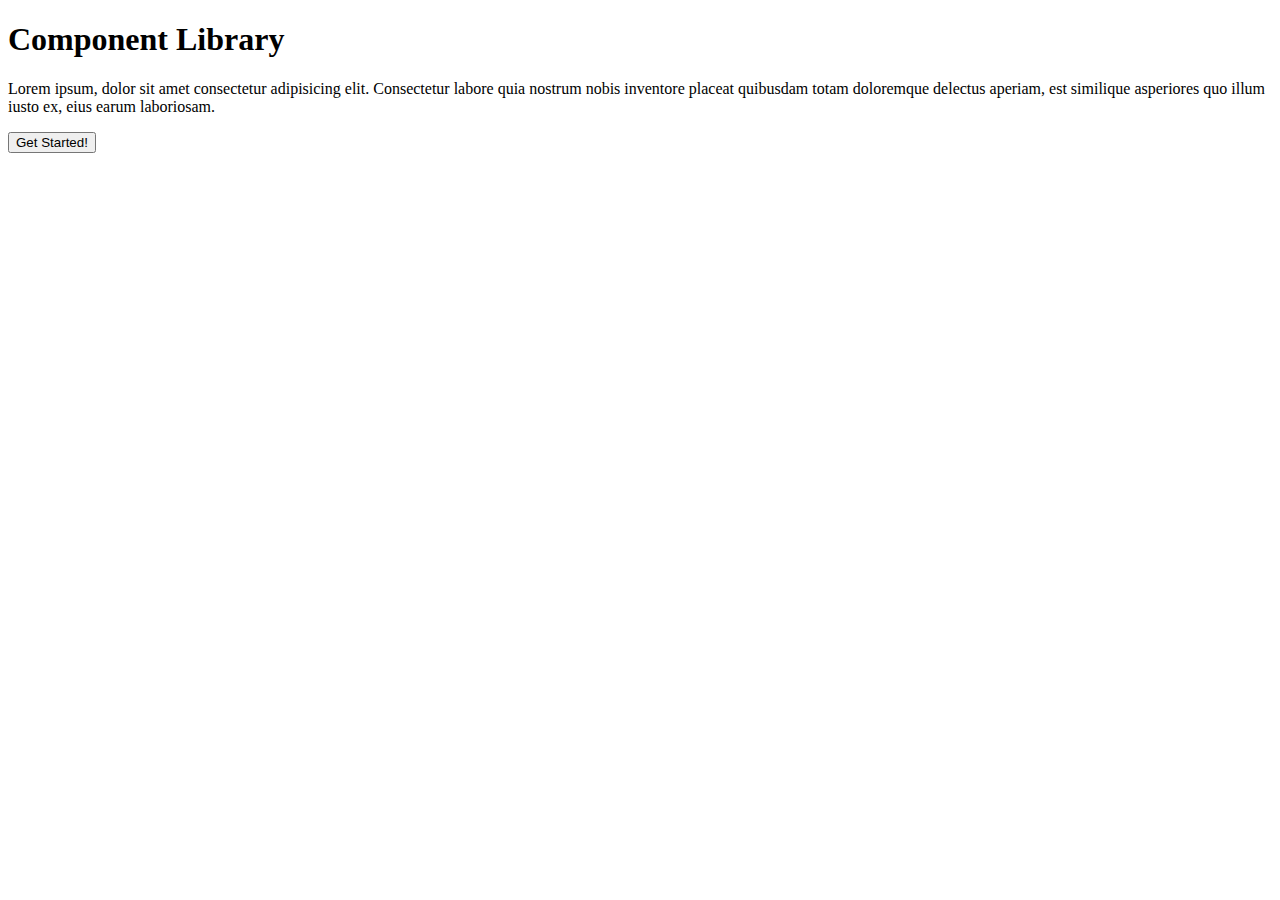
==== headers/header.html @ fa681f1d "Feat : Added Banner to Component Library" ====
<!DOCTYPE html>
<html lang="en">

    <head>
        <meta charset="UTF-8">
        <meta http-equiv="X-UA-Compatible" content="IE=edge">
        <meta name="viewport" content="width=device-width, initial-scale=1.0">
        <link rel="stylesheet" href="style.css">
        <title>Component Library</title>
    </head>

    <body>

        <!-- Banner -->
        <div>
            <div class="banner">
            </div>
            <div class="banner-content">
                <h1>Component Library</h1>
                <p>Lorem ipsum, dolor sit amet consectetur adipisicing elit. Consectetur labore quia nostrum nobis
                    inventore placeat quibusdam totam doloremque delectus aperiam, est similique asperiores quo illum
                    iusto ex, eius earum laboriosam.</p>
                <button class="get-started"> Get Started!</button>
            </div>

        </div>

    </body>

</html>
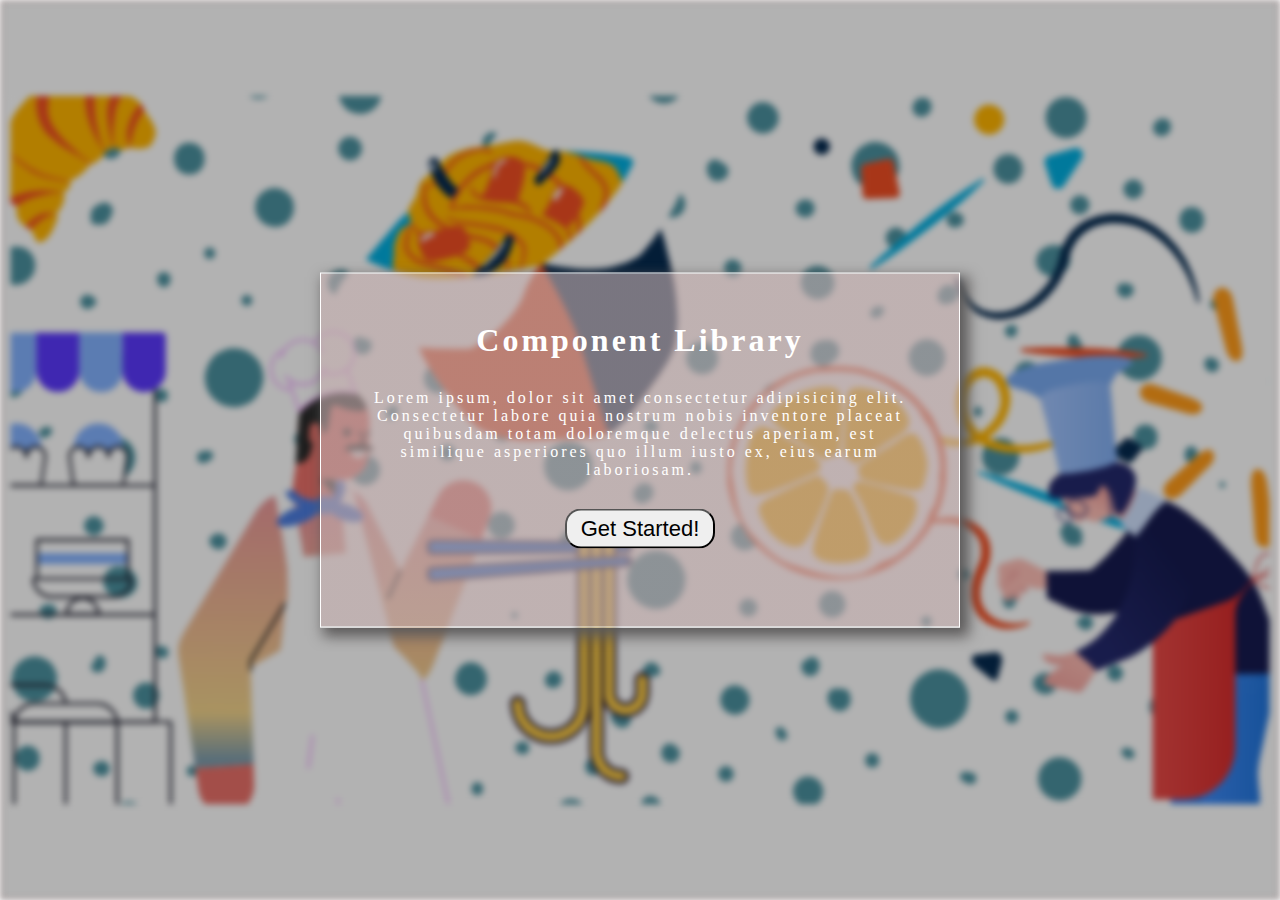
==== commit 090f2289: "Feat : Added Buttons" ====
--- a/headers/header.html
+++ b/headers/header.html
@@ -1,30 +1,28 @@
 <!DOCTYPE html>
 <html lang="en">
 
-    <head>
-        <meta charset="UTF-8">
-        <meta http-equiv="X-UA-Compatible" content="IE=edge">
-        <meta name="viewport" content="width=device-width, initial-scale=1.0">
-        <link rel="stylesheet" href="style.css">
-        <title>Component Library</title>
-    </head>
+<head>
+    <meta charset="UTF-8">
+    <meta http-equiv="X-UA-Compatible" content="IE=edge">
+    <meta name="viewport" content="width=device-width, initial-scale=1.0">
+    <link rel="stylesheet" href="header-style.css">
+    <title>Component Library</title>
+</head>
 
-    <body>
+<body>
 
-        <!-- Banner -->
-        <div>
-            <div class="banner">
-            </div>
-            <div class="banner-content">
-                <h1>Component Library</h1>
-                <p>Lorem ipsum, dolor sit amet consectetur adipisicing elit. Consectetur labore quia nostrum nobis
-                    inventore placeat quibusdam totam doloremque delectus aperiam, est similique asperiores quo illum
-                    iusto ex, eius earum laboriosam.</p>
-                <button class="get-started"> Get Started!</button>
-            </div>
-
+    <!-- Banner -->
+    <div>
+        <div class="banner">
+        </div>
+        <div class="banner-content">
+            <h1>Component Library</h1>
+            <p>Lorem ipsum, dolor sit amet consectetur adipisicing elit. Consectetur labore quia nostrum nobis inventore placeat quibusdam totam doloremque delectus aperiam, est similique asperiores quo illum iusto ex, eius earum laboriosam.</p>
+            <button class="get-started"> Get Started!</button>
         </div>
 
-    </body>
+    </div>
+
+</body>
 
 </html>--- a/headers/header-style.css
+++ b/headers/header-style.css
@@ -0,0 +1,43 @@
+*,
+::after,
+::before{
+    padding:0;
+    margin:0;
+    box-sizing: border-box;
+}
+.banner{
+    width: 100%;
+    height:100vh;
+    border:2px solid rgb(156, 140, 140);
+    background:linear-gradient(rgba(0,0,0,0.3), rgba(0,0,0,0.3)),url("../images/banner.png");
+    background-repeat: no-repeat;
+    filter: blur(3px);
+    -webkit-filter: blur(3px);
+    background-size: cover;
+    background-position:center;
+    position: relative;
+}
+.banner-content{
+    z-index: 2;
+    text-align: center;
+    position: absolute;
+    top:50%;
+    color:white;
+    letter-spacing: 3px;
+    left:50%;
+    transform: translate(-50%, -50%);
+    padding:3rem;
+    background:linear-gradient(rgba(200, 177, 177, 0.6), rgba(200, 177, 177,0.6));
+    border:1px solid white;
+    box-shadow: 6px 6px 13px 3px rgb(92 90 90);
+}
+.banner-content *{
+    margin-bottom: 30px;
+}
+
+.get-started{
+    width: 150px;
+    height: 40px;
+    font-size: 22px;
+    border-radius: 1rem;
+}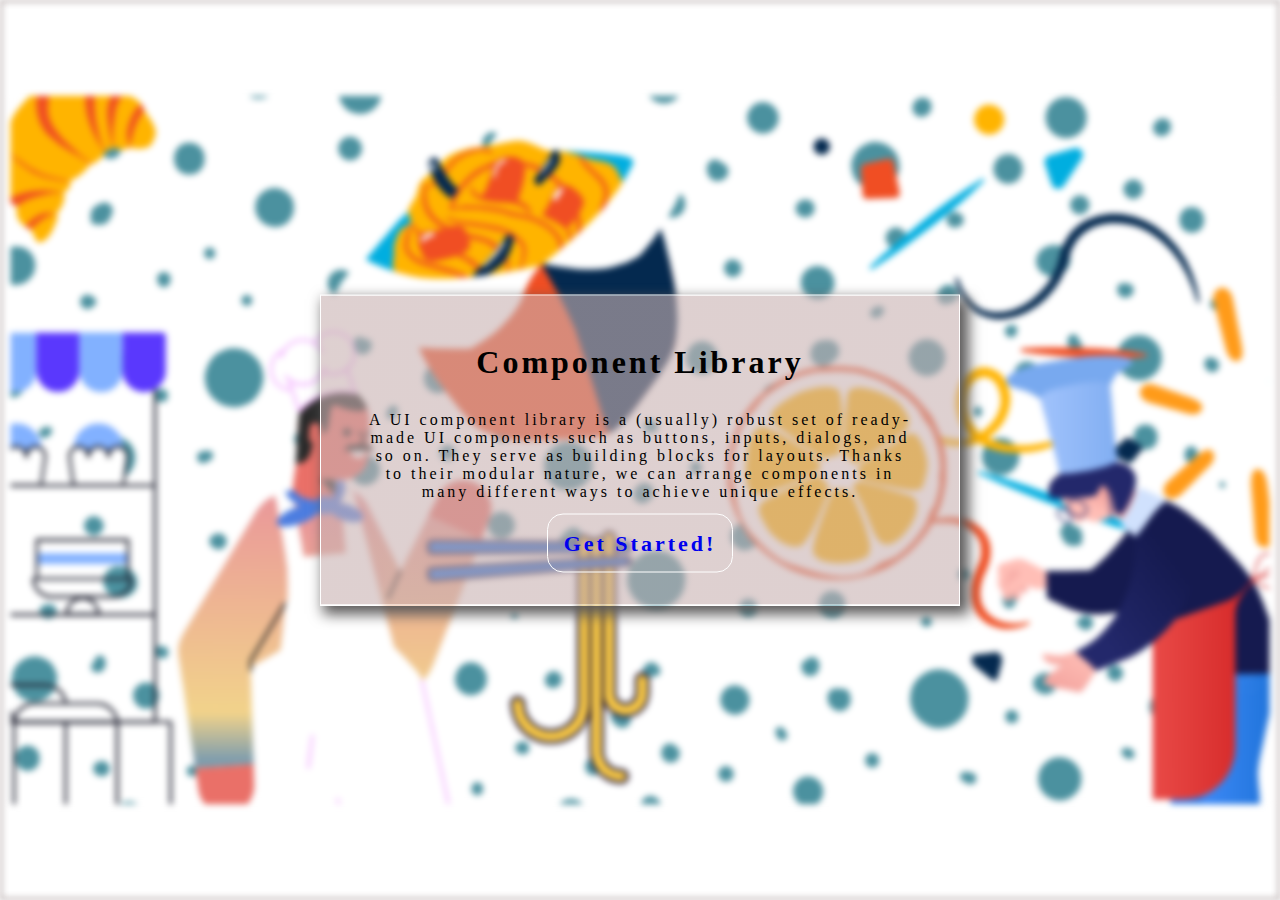
==== commit aa80a7de: "Bug : Fixed images" ====
--- a/headers/header.html
+++ b/headers/header.html
@@ -17,8 +17,9 @@
         </div>
         <div class="banner-content">
             <h1>Component Library</h1>
-            <p>Lorem ipsum, dolor sit amet consectetur adipisicing elit. Consectetur labore quia nostrum nobis inventore placeat quibusdam totam doloremque delectus aperiam, est similique asperiores quo illum iusto ex, eius earum laboriosam.</p>
-            <button class="get-started"> Get Started!</button>
+            <p>A UI component library is a (usually) robust set of ready-made UI components such as buttons, inputs, dialogs, and so on. They serve as building blocks for layouts. Thanks to their modular nature, we can arrange components in many different
+                ways to achieve unique effects.</p>
+            <a class="get-started " href="../public/index.html">Get Started!</a>
         </div>
 
     </div>
--- a/headers/header-style.css
+++ b/headers/header-style.css
@@ -1,43 +1,56 @@
 *,
 ::after,
-::before{
-    padding:0;
-    margin:0;
+::before {
+    padding: 0;
+    margin: 0;
     box-sizing: border-box;
 }
-.banner{
+
+.banner {
     width: 100%;
-    height:100vh;
-    border:2px solid rgb(156, 140, 140);
-    background:linear-gradient(rgba(0,0,0,0.3), rgba(0,0,0,0.3)),url("../images/banner.png");
+    height: 100vh;
+    border: 2px solid rgb(156, 140, 140);
+    background: url("../images/banner.png");
     background-repeat: no-repeat;
     filter: blur(3px);
     -webkit-filter: blur(3px);
     background-size: cover;
-    background-position:center;
+    background-position: center;
     position: relative;
 }
-.banner-content{
+
+.banner-content {
     z-index: 2;
     text-align: center;
     position: absolute;
-    top:50%;
-    color:white;
+    top: 50%;
+    color: rgb(0, 0, 0);
     letter-spacing: 3px;
-    left:50%;
+    left: 50%;
     transform: translate(-50%, -50%);
-    padding:3rem;
-    background:linear-gradient(rgba(200, 177, 177, 0.6), rgba(200, 177, 177,0.6));
-    border:1px solid white;
+    padding: 3rem;
+    background: linear-gradient(rgba(200, 177, 177, 0.6), rgba(200, 177, 177, 0.6));
+    border: 1px solid white;
     box-shadow: 6px 6px 13px 3px rgb(92 90 90);
 }
-.banner-content *{
+
+.banner-content * {
     margin-bottom: 30px;
 }
 
-.get-started{
+.get-started {
     width: 150px;
     height: 40px;
     font-size: 22px;
+    border: 1px solid white;
+    padding: 1rem;
+    font-weight: bold;
+    text-decoration: none;
     border-radius: 1rem;
+    background-color: linear-gradient(rgba(200, 177, 177, 0.6), rgba(200, 177, 177, 0.6));
+}
+
+.get-started:hover {
+    background-color: linear-gradient(rgba(255, 255, 255, 0.6), rgba(255, 255, 255, 0.6));
+    color: black;
 }